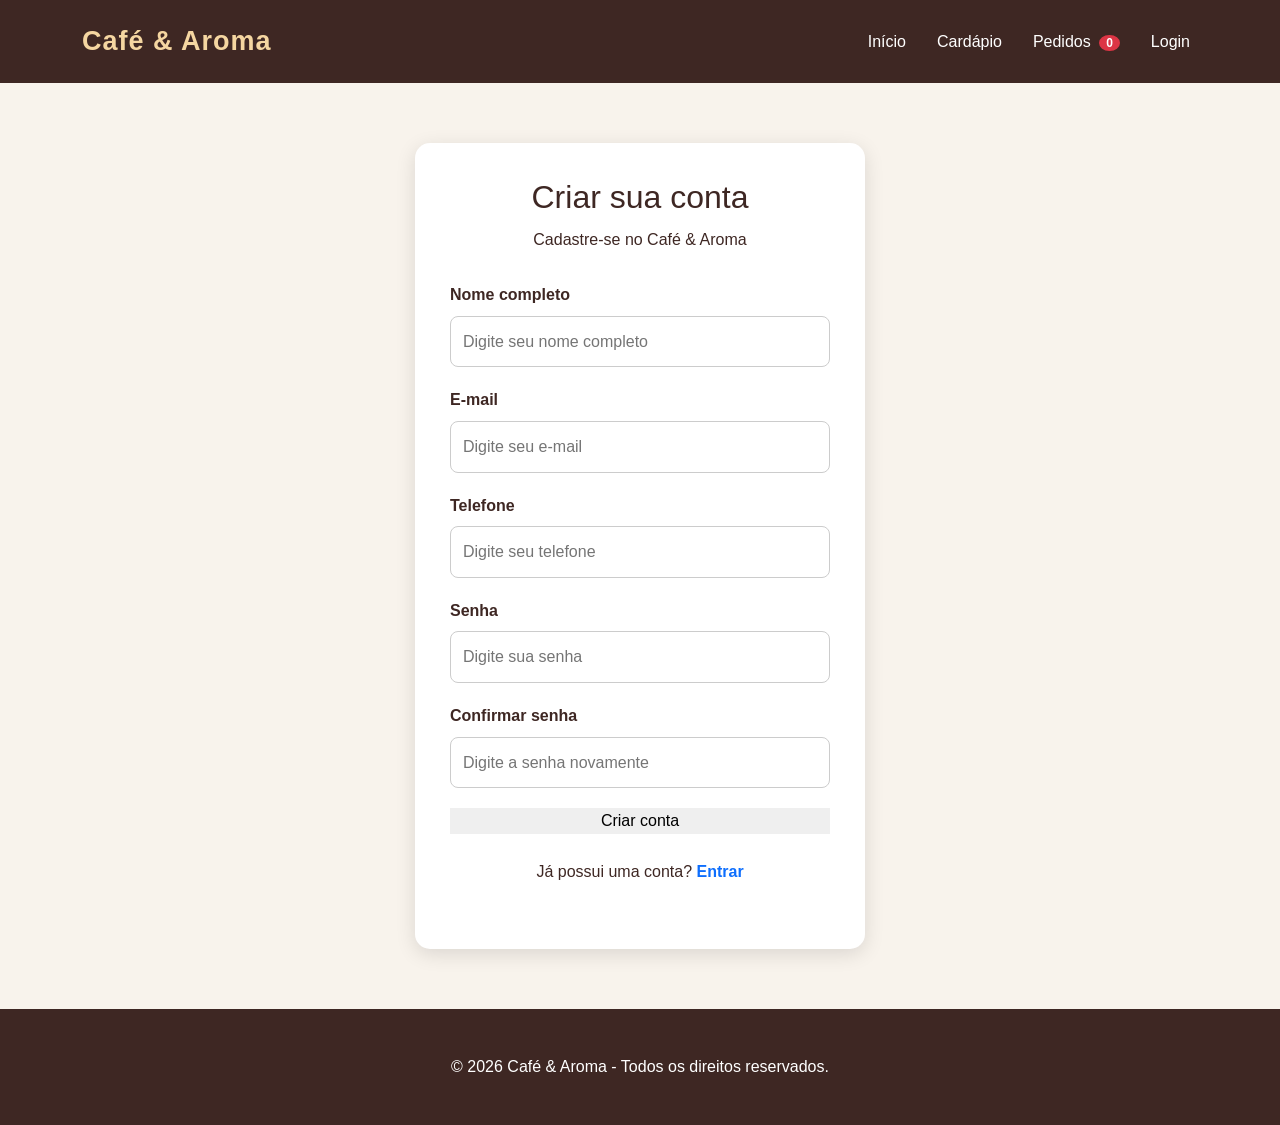
==== src/main/resources/templates/admin/cadastro.html @ d64258d6 "Projeto BUILD com o MAVEN" ====
<!DOCTYPE html>
<html lang="pt-br">

<head>

    <meta charset="UTF-8">

    <meta name="viewport"
          content="width=device-width, initial-scale=1.0">

    <title>Cadastro - Café & Aroma</title>


   
    <link href="https://cdn.jsdelivr.net/npm/bootstrap@5.3.8/dist/css/bootstrap.min.css"
          rel="stylesheet">


 

    <link rel="stylesheet"
          href="../../static/css/style.css">

</head>


<body>




<header>

    <nav class="navbar navbar-expand-lg">

        <div class="container">


           

            <a class="navbar-brand"
               href="../index.html">

                Café & Aroma

            </a>


            

            <button class="navbar-toggler"
                    type="button"
                    data-bs-toggle="collapse"
                    data-bs-target="#menu"
                    aria-controls="menu"
                    aria-expanded="false"
                    aria-label="Abrir menu">

                <span class="navbar-toggler-icon"></span>

            </button>


          

            <div class="collapse navbar-collapse"
                 id="menu">

                <ul class="navbar-nav ms-auto">


                    <li class="nav-item">

                        <a class="nav-link"
                           href="../index.html">

                            Início

                        </a>

                    </li>


                    <li class="nav-item">

                        <a class="nav-link"
                           href="../pedidos/cardapio.html">

                            Cardápio

                        </a>

                    </li>


                    <li class="nav-item">

                        <a class="nav-link"
                           href="../pedidos/pedidos.html">

                            Pedidos

                            <span id="contadorCarrinho"
                                  class="badge bg-danger">

                                0

                            </span>

                        </a>

                    </li>


                    <li class="nav-item">

                        <a class="nav-link"
                           href="login.html">

                            Login

                        </a>

                    </li>


                </ul>

            </div>

        </div>

    </nav>

</header>





<main>

    <section class="login">

        <div class="container">


            <h2>
                Criar sua conta
            </h2>


            <p>
                Cadastre-se no Café & Aroma
            </p>


            <form action="#"
                  method="post">


                <!-- NOME -->

                <div class="campo">

                    <label for="nome">
                        Nome completo
                    </label>

                    <input
                        type="text"
                        id="nome"
                        name="nome"
                        placeholder="Digite seu nome completo"
                        required>

                </div>


               

                <div class="campo">

                    <label for="email">
                        E-mail
                    </label>

                    <input
                        type="email"
                        id="email"
                        name="email"
                        placeholder="Digite seu e-mail"
                        required>

                </div>


               

                <div class="campo">

                    <label for="telefone">
                        Telefone
                    </label>

                    <input
                        type="tel"
                        id="telefone"
                        name="telefone"
                        placeholder="Digite seu telefone"
                        required>

                </div>


              

                <div class="campo">

                    <label for="senha">
                        Senha
                    </label>

                    <input
                        type="password"
                        id="senha"
                        name="senha"
                        placeholder="Digite sua senha"
                        required>

                </div>


               

                <div class="campo">

                    <label for="confirmarSenha">
                        Confirmar senha
                    </label>

                    <input
                        type="password"
                        id="confirmarSenha"
                        name="confirmarSenha"
                        placeholder="Digite a senha novamente"
                        required>

                </div>


                

                <button type="submit"
                        class="botao">

                    Criar conta

                </button>


            </form>


          

            <p class="cadastro">

                Já possui uma conta?

                <a href="login.html">

                    Entrar

                </a>

            </p>


        </div>

    </section>

</main>





<footer>

    <p>
        © 2026 Café & Aroma - Todos os direitos reservados.
    </p>

</footer>





<script src="https://cdn.jsdelivr.net/npm/bootstrap@5.3.8/dist/js/bootstrap.bundle.min.js"></script>



<script src="/static/js/carrinho.js"></script>


</body>

</html>
---- src/main/resources/static/css/style.css ----
/* =========================================
   CONFIGURAÇÕES GERAIS
========================================= */

* {
    margin: 0;
    padding: 0;
    box-sizing: border-box;
}

html {
    scroll-behavior: smooth;
}

body {
    font-family: Arial, Helvetica, sans-serif;
    background-color: #f8f3ec;
    color: #3e2723;
    line-height: 1.6;
}

img {
    max-width: 100%;
}

a {
    text-decoration: none;
}


/* =========================================
   NAVBAR
========================================= */

.navbar {
    background-color: #3e2723;
    padding: 15px 0;
}

.navbar-brand {
    color: #f5d6a1 !important;
    font-size: 27px;
    font-weight: bold;
    letter-spacing: 1px;
}

.nav-link {
    color: white !important;
    margin-left: 15px;
    font-weight: 500;
    transition: 0.3s;
}

.nav-link:hover {
    color: #f5d6a1 !important;
}

.nav-link.active {
    color: #f5d6a1 !important;
}

.navbar-toggler {
    border-color: #f5d6a1;
}

.navbar-toggler:focus {
    box-shadow: 0 0 0 0.2rem rgba(245, 214, 161, 0.3);
}

#contadorCarrinho {
    background-color: #c89b5c;
    color: white;
    border-radius: 50%;
    padding: 2px 7px;
    font-size: 12px;
    margin-left: 4px;
}


/* =========================================
   CARROSSEL
========================================= */

.hero {
    width: 100%;
    overflow: hidden;
}

#carouselCafe {
    width: 100%;
}

#carouselCafe .carousel-item {
    position: relative;
}

#carouselCafe .carousel-item img {
    display: block;
    width: 100%;
    height: 600px;
    object-fit: cover;
    object-position: center;
}

/* Escurece levemente a imagem para melhorar o texto */

#carouselCafe .carousel-item::after {
    content: "";
    position: absolute;
    inset: 0;
    background: rgba(0, 0, 0, 0.25);
    z-index: 1;
}

/* Texto do carrossel */

.carousel-caption {
    z-index: 2;
    bottom: 20%;
    left: 10%;
    right: 10%;
}

.carousel-caption h1,
.carousel-caption h2 {
    font-size: 45px;
    font-weight: bold;
    margin-bottom: 15px;
    text-shadow: 2px 2px 8px rgba(0, 0, 0, 0.6);
}

.carousel-caption p {
    font-size: 20px;
    margin-bottom: 25px;
    text-shadow: 1px 1px 5px rgba(0, 0, 0, 0.7);
}

.carousel-caption .btn {
    padding: 12px 28px;
    border-radius: 8px;
    font-weight: bold;
    transition: 0.3s;
}

.carousel-caption .btn:hover {
    background-color: #f5d6a1;
    color: #3e2723;
}


/* =========================================
   TÍTULOS / SUBTÍTULOS
========================================= */

.subtitulo {
    display: block;
    color: #a47745;
    font-size: 14px;
    font-weight: bold;
    letter-spacing: 3px;
    margin-bottom: 10px;
}

.introducao h1,
.sobre-nos h2,
.destaques h2,
.contato h2 {
    font-weight: bold;
    color: #3e2723;
}


/* =========================================
   INTRODUÇÃO
========================================= */

.introducao {
    padding: 80px 20px;
    background-color: #f8f3ec;
}

.introducao h1 {
    font-size: 40px;
    margin-bottom: 20px;
}

.introducao p {
    max-width: 700px;
    margin: 0 auto 30px;
    font-size: 18px;
    color: #66534c;
}

.introducao .btn {
    background-color: #6f4e37;
    color: white;
    border: none;
    padding: 13px 30px;
    border-radius: 8px;
    transition: 0.3s;
}

.introducao .btn:hover {
    background-color: #4e342e;
}


/* =========================================
   SOBRE NÓS
========================================= */

.sobre-nos {
    background-color: white;
    padding: 90px 20px;
}

.sobre-nos h2 {
    font-size: 40px;
    margin-bottom: 25px;
}

.sobre-nos p {
    color: #66534c;
    font-size: 17px;
    margin-bottom: 18px;
}

.sobre-nos .btn {
    margin-top: 10px;
    background-color: #6f4e37;
    border: none;
    padding: 13px 25px;
    border-radius: 8px;
}

.sobre-nos .btn:hover {
    background-color: #4e342e;
}


/* Destaques do Sobre Nós */

.sobre-destaques {
    display: flex;
    flex-direction: column;
    gap: 20px;
}

.destaque {
    display: flex;
    align-items: center;
    gap: 20px;
    background-color: #f8f3ec;
    padding: 25px;
    border-radius: 15px;
    border-left: 5px solid #c89b5c;
    transition: 0.3s;
}

.destaque:hover {
    transform: translateX(5px);
    box-shadow: 0 5px 18px rgba(0, 0, 0, 0.08);
}

.icone {
    width: 60px;
    height: 60px;
    min-width: 60px;
    display: flex;
    align-items: center;
    justify-content: center;
    background-color: #ead8c0;
    border-radius: 50%;
    font-size: 27px;
}

.destaque h3 {
    font-size: 20px;
    margin-bottom: 5px;
    color: #3e2723;
}

.destaque p {
    margin: 0;
    font-size: 15px;
}


/* =========================================
   DESTAQUES / CATEGORIAS
========================================= */

.destaques {
    padding: 90px 20px;
    background-color: #ead8c0;
}

.destaques h2 {
    font-size: 38px;
}

.destaque-card {
    height: 100%;
    border: none;
    border-radius: 15px;
    background-color: white;
    box-shadow: 0 5px 20px rgba(0, 0, 0, 0.08);
    transition: 0.3s;
}

.destaque-card:hover {
    transform: translateY(-8px);
    box-shadow: 0 10px 25px rgba(0, 0, 0, 0.12);
}

.destaque-card .card-body {
    padding: 35px 25px;
}

.card-icone {
    font-size: 45px;
    margin-bottom: 15px;
}

.destaque-card h3 {
    font-size: 24px;
    margin-bottom: 12px;
}

.destaque-card p {
    color: #6b5a52;
    margin: 0;
}


/* =========================================
   CHAMADA PARA PEDIDOS
========================================= */

.chamada-pedido {
    background-color: #6f4e37;
    color: white;
    padding: 80px 20px;
    text-align: center;
}

.chamada-pedido h2 {
    font-size: 38px;
    font-weight: bold;
    margin-bottom: 15px;
}

.chamada-pedido p {
    font-size: 18px;
    margin-bottom: 30px;
}

.chamada-pedido .btn {
    background-color: white;
    color: #3e2723;
    padding: 13px 30px;
    border-radius: 8px;
    font-weight: bold;
    transition: 0.3s;
}

.chamada-pedido .btn:hover {
    background-color: #f5d6a1;
    color: #3e2723;
}


/* =========================================
   TÍTULO DAS PÁGINAS
========================================= */

.pagina-titulo {
    background-color: #ead8c0;
    padding: 60px 20px;
    text-align: center;
}

.pagina-titulo h1 {
    font-size: 40px;
    font-weight: bold;
    margin-bottom: 10px;
}

.pagina-titulo p {
    font-size: 18px;
}


/* =========================================
   CARDÁPIO
========================================= */

.cardapio {
    padding: 60px 0;
}

.produto {
    background-color: white;
    border-radius: 15px;
    overflow: hidden;
    height: 100%;
    box-shadow: 0 4px 15px rgba(0, 0, 0, 0.10);
    transition: 0.3s;
}

.produto:hover {
    transform: translateY(-5px);
}

.produto img {
    width: 100%;
    height: 230px;
    object-fit: cover;
}

.produto-conteudo {
    padding: 25px;
}

.produto-conteudo h3 {
    font-size: 23px;
    margin-bottom: 10px;
}

.produto-conteudo p {
    color: #666;
    min-height: 48px;
}

.produto-conteudo strong {
    display: block;
    font-size: 21px;
    margin: 15px 0;
    color: #6f4e37;
}


/* =========================================
   BOTÃO PEDIR
========================================= */

.btn-pedir {
    width: 100%;
    border: none;
    background-color: #6f4e37;
    color: white;
    padding: 12px;
    border-radius: 8px;
    font-size: 16px;
    cursor: pointer;
    transition: 0.3s;
}

.btn-pedir:hover {
    background-color: #4e342e;
    transform: translateY(-2px);
}


/* =========================================
   PEDIDOS / CARRINHO
========================================= */

.pedidos {
    padding: 60px 0;
    min-height: 500px;
}

.item-carrinho {
    background-color: white;
    padding: 20px;
    margin-bottom: 15px;
    border-radius: 12px;
    display: flex;
    align-items: center;
    justify-content: space-between;
    gap: 20px;
    box-shadow: 0 3px 10px rgba(0, 0, 0, 0.08);
}

.item-info {
    flex: 1;
}

.item-info h3 {
    margin-bottom: 5px;
}

.item-info p {
    margin: 0;
    color: #6f4e37;
}

.item-acoes {
    display: flex;
    align-items: center;
    gap: 10px;
}

.item-acoes button {
    border: none;
    background-color: #6f4e37;
    color: white;
    width: 35px;
    height: 35px;
    border-radius: 5px;
    cursor: pointer;
}

.item-acoes span {
    font-weight: bold;
    min-width: 20px;
    text-align: center;
}

.item-acoes .btn-remover {
    width: auto;
    padding: 0 12px;
    background-color: #a94442;
}

.subtotal {
    min-width: 100px;
    text-align: right;
}

.total-pedido {
    background-color: white;
    margin-top: 30px;
    padding: 30px;
    border-radius: 12px;
    text-align: right;
}

.total-pedido h3 {
    margin-bottom: 20px;
}

.btn-finalizar {
    background-color: #6f4e37;
    color: white;
    border: none;
    padding: 13px 25px;
    border-radius: 8px;
    cursor: pointer;
    margin-right: 10px;
}

.btn-finalizar:hover {
    background-color: #4e342e;
}

.btn-voltar {
    display: inline-block;
    text-decoration: none;
    background-color: #ead8c0;
    color: #3e2723;
    padding: 13px 25px;
    border-radius: 8px;
}

.carrinho-vazio {
    background-color: white;
    padding: 50px;
    border-radius: 15px;
    text-align: center;
}

.carrinho-vazio h3 {
    margin-bottom: 15px;
}

.carrinho-vazio p {
    margin-bottom: 25px;
}


/* =========================================
   CONTATO
========================================= */

.contato {
    background-color: #f8f3ec;
    padding: 90px 20px;
}

.contato h2 {
    font-size: 38px;
    margin-bottom: 15px;
}

.contato > .container > p {
    color: #66534c;
    font-size: 18px;
}

.contato-box {
    background-color: white;
    max-width: 600px;
    margin: 30px auto 0;
    padding: 30px;
    border-radius: 15px;
    box-shadow: 0 5px 20px rgba(0, 0, 0, 0.08);
}

.contato-box p {
    margin: 12px 0;
    font-size: 17px;
}


/* =========================================
   FOOTER
========================================= */

footer {
    background-color: #3e2723;
    color: white;
    text-align: center;
    padding: 40px 20px;
}

footer h3 {
    color: #f5d6a1;
    font-size: 25px;
    margin-bottom: 10px;
}

footer p {
    margin: 5px 0;
}

footer .copyright {
    margin-top: 20px;
    font-size: 14px;
    color: #d8c8bc;
}


/* =========================================
   RESPONSIVO - TABLET
========================================= */

@media (max-width: 768px) {

    .navbar-brand {
        font-size: 23px;
    }

    #carouselCafe .carousel-item img {
        height: 400px;
    }

    .carousel-caption {
        bottom: 15%;
    }

    .carousel-caption h1,
    .carousel-caption h2 {
        font-size: 30px;
    }

    .carousel-caption p {
        font-size: 16px;
    }

    .introducao {
        padding: 60px 20px;
    }

    .introducao h1 {
        font-size: 32px;
    }

    .sobre-nos {
        padding: 65px 20px;
    }

    .sobre-nos h2 {
        font-size: 32px;
    }

    .destaques {
        padding: 65px 20px;
    }

    .destaques h2 {
        font-size: 30px;
    }

    .chamada-pedido h2 {
        font-size: 30px;
    }

    .contato {
        padding: 65px 20px;
    }

    .contato h2 {
        font-size: 30px;
    }

    .item-carrinho {
        flex-direction: column;
        align-items: flex-start;
    }

    .item-acoes {
        width: 100%;
    }

    .subtotal {
        text-align: left;
    }

    .total-pedido {
        text-align: center;
    }

    .btn-finalizar,
    .btn-voltar {
        display: block;
        width: 100%;
        margin: 10px 0;
        text-align: center;
    }
}


/* =========================================
   RESPONSIVO - CELULAR
========================================= */

@media (max-width: 480px) {

    .navbar {
        padding: 12px 0;
    }

    #carouselCafe .carousel-item img {
        height: 300px;
    }

    .carousel-caption {
        bottom: 10%;
        left: 5%;
        right: 5%;
    }

    .carousel-caption h1,
    .carousel-caption h2 {
        font-size: 24px;
    }

    .carousel-caption p {
        font-size: 14px;
        margin-bottom: 15px;
    }

    .carousel-caption .btn {
        padding: 9px 18px;
        font-size: 14px;
    }

    .introducao h1 {
        font-size: 27px;
    }

    .introducao p {
        font-size: 16px;
    }

    .sobre-nos h2 {
        font-size: 28px;
    }

    .destaque {
        padding: 20px;
    }

    .icone {
        width: 50px;
        height: 50px;
        min-width: 50px;
        font-size: 22px;
    }

    .destaque h3 {
        font-size: 18px;
    }

    .destaque p {
        font-size: 14px;
    }

    .produto img {
        height: 200px;
    }

    .pagina-titulo {
        padding: 40px 15px;
    }

    .pagina-titulo h1 {
        font-size: 30px;
    }

    .contato-box {
        padding: 20px;
    }

    footer {
        padding: 30px 15px;
    }
}
* {
    margin: 0;
    padding: 0;
    box-sizing: border-box;
    font-family: Arial, sans-serif;
}

/* LOGIN */

.login {
    padding: 60px 20px;
    min-height: 500px;
}

.login .container {
    max-width: 450px;
    margin: 0 auto;
    background-color: #ffffff;
    padding: 35px;
    border-radius: 15px;
    box-shadow: 0 5px 20px rgba(0, 0, 0, 0.12);
}

.login h2 {
    text-align: center;
    margin-bottom: 10px;
}

.login .container > p {
    text-align: center;
    margin-bottom: 30px;
}

.campo {
    margin-bottom: 20px;
}

.campo label {
    display: block;
    margin-bottom: 8px;
    font-weight: bold;
}

.campo input {
    width: 100%;
    padding: 12px;
    border: 1px solid #ccc;
    border-radius: 8px;
    font-size: 16px;
}

.campo input:focus {
    outline: none;
    border-color: #8b5e3c;
}

.login .botao {
    width: 100%;
    border: none;
    cursor: pointer;
    text-align: center;
}

.cadastro {
    margin-top: 25px;
}

.cadastro a {
    text-decoration: none;
    font-weight: bold;
}
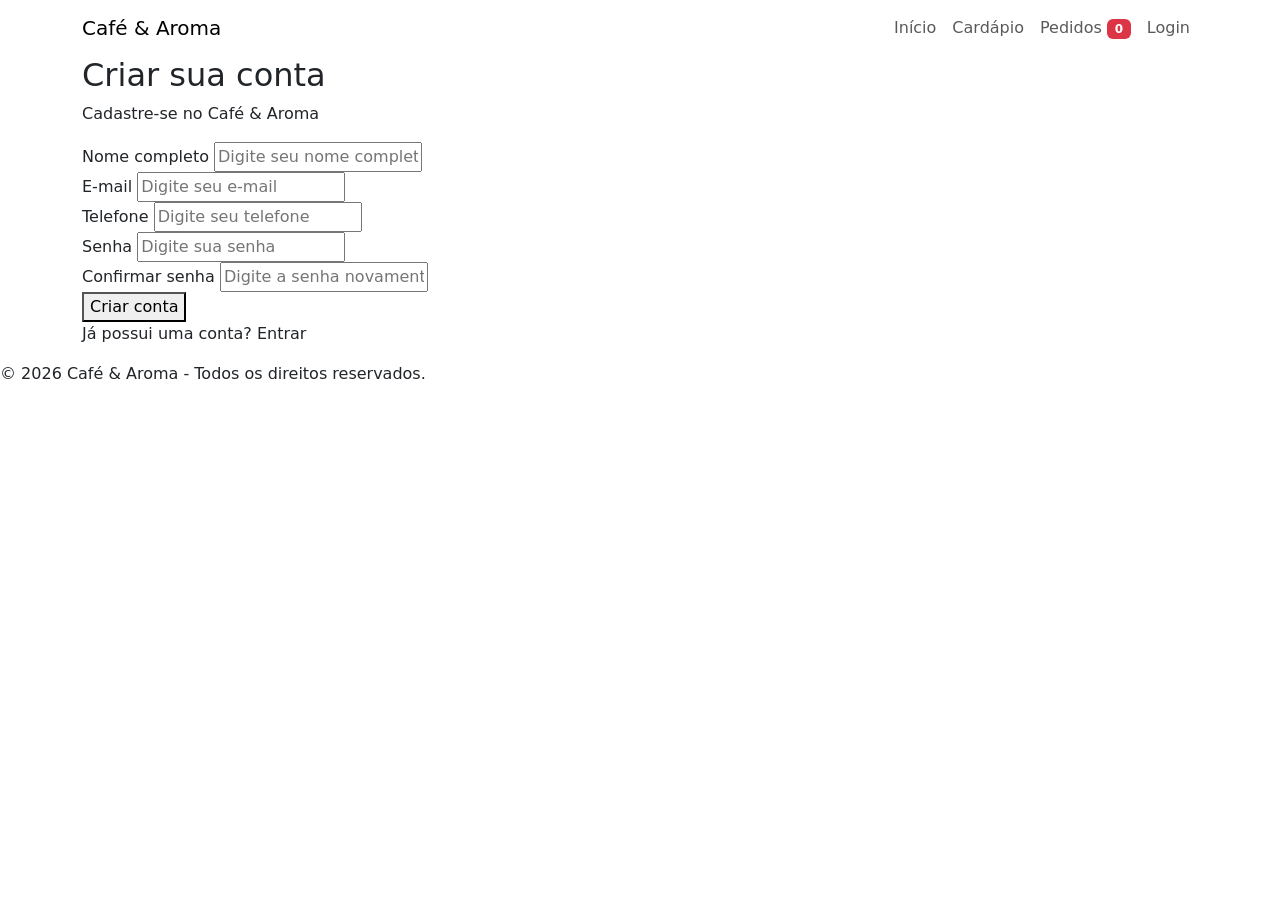
==== commit 3f3d9663: "demais recursos" ====
--- a/src/main/resources/templates/admin/cadastro.html
+++ b/src/main/resources/templates/admin/cadastro.html
@@ -1,6 +1,6 @@
 
 <!DOCTYPE html>
-<html lang="pt-br">
+<html lang="pt-br" xmlns:th="http://www.thymeleaf.org">
 
 <head>
 
@@ -12,15 +12,16 @@
     <title>Cadastro - Café & Aroma</title>
 
 
-   
+    <!-- Bootstrap -->
+
     <link href="https://cdn.jsdelivr.net/npm/bootstrap@5.3.8/dist/css/bootstrap.min.css"
           rel="stylesheet">
 
 
- 
+    <!-- CSS do projeto -->
 
     <link rel="stylesheet"
-          href="../../static/css/style.css">
+          th:href="@{/css/style.css}">
 
 </head>
 
@@ -28,7 +29,7 @@
 <body>
 
 
-
+<!-- ================= HEADER ================= -->
 
 <header>
 
@@ -37,17 +38,17 @@
         <div class="container">
 
 
-           
+            <!-- NOME DA CAFETERIA -->
 
             <a class="navbar-brand"
-               href="../index.html">
+               th:href="@{/}">
 
                 Café & Aroma
 
             </a>
 
 
-            
+            <!-- BOTÃO MENU MOBILE -->
 
             <button class="navbar-toggler"
                     type="button"
@@ -62,7 +63,7 @@
             </button>
 
 
-          
+            <!-- MENU -->
 
             <div class="collapse navbar-collapse"
                  id="menu">
@@ -70,10 +71,12 @@
                 <ul class="navbar-nav ms-auto">
 
 
+                    <!-- INÍCIO -->
+
                     <li class="nav-item">
 
                         <a class="nav-link"
-                           href="../index.html">
+                           th:href="@{/}">
 
                             Início
 
@@ -82,10 +85,12 @@
                     </li>
 
 
+                    <!-- CARDÁPIO -->
+
                     <li class="nav-item">
 
                         <a class="nav-link"
-                           href="../pedidos/cardapio.html">
+                           th:href="@{/cardapio}">
 
                             Cardápio
 
@@ -94,10 +99,12 @@
                     </li>
 
 
+                    <!-- PEDIDOS -->
+
                     <li class="nav-item">
 
                         <a class="nav-link"
-                           href="../pedidos/pedidos.html">
+                           th:href="@{/pedidos}">
 
                             Pedidos
 
@@ -113,10 +120,12 @@
                     </li>
 
 
+                    <!-- LOGIN -->
+
                     <li class="nav-item">
 
                         <a class="nav-link"
-                           href="login.html">
+                           th:href="@{/login}">
 
                             Login
 
@@ -137,7 +146,7 @@
 
 
 
-
+<!-- ================= CADASTRO ================= -->
 
 <main>
 
@@ -145,6 +154,8 @@
 
         <div class="container">
 
+
+            <!-- TÍTULO -->
 
             <h2>
                 Criar sua conta
@@ -156,7 +167,10 @@
             </p>
 
 
-            <form action="#"
+
+            <!-- FORMULÁRIO -->
+
+            <form th:action="@{/cadastro}"
                   method="post">
 
 
@@ -169,16 +183,17 @@
                     </label>
 
                     <input
-                        type="text"
-                        id="nome"
-                        name="nome"
-                        placeholder="Digite seu nome completo"
-                        required>
-
-                </div>
-
-
-               
+                            type="text"
+                            id="nome"
+                            name="nome"
+                            placeholder="Digite seu nome completo"
+                            required>
+
+                </div>
+
+
+
+                <!-- E-MAIL -->
 
                 <div class="campo">
 
@@ -187,16 +202,17 @@
                     </label>
 
                     <input
-                        type="email"
-                        id="email"
-                        name="email"
-                        placeholder="Digite seu e-mail"
-                        required>
-
-                </div>
-
-
-               
+                            type="email"
+                            id="email"
+                            name="email"
+                            placeholder="Digite seu e-mail"
+                            required>
+
+                </div>
+
+
+
+                <!-- TELEFONE -->
 
                 <div class="campo">
 
@@ -205,16 +221,17 @@
                     </label>
 
                     <input
-                        type="tel"
-                        id="telefone"
-                        name="telefone"
-                        placeholder="Digite seu telefone"
-                        required>
-
-                </div>
-
-
-              
+                            type="tel"
+                            id="telefone"
+                            name="telefone"
+                            placeholder="Digite seu telefone"
+                            required>
+
+                </div>
+
+
+
+                <!-- SENHA -->
 
                 <div class="campo">
 
@@ -223,16 +240,17 @@
                     </label>
 
                     <input
-                        type="password"
-                        id="senha"
-                        name="senha"
-                        placeholder="Digite sua senha"
-                        required>
-
-                </div>
-
-
-               
+                            type="password"
+                            id="senha"
+                            name="senha"
+                            placeholder="Digite sua senha"
+                            required>
+
+                </div>
+
+
+
+                <!-- CONFIRMAR SENHA -->
 
                 <div class="campo">
 
@@ -241,16 +259,17 @@
                     </label>
 
                     <input
-                        type="password"
-                        id="confirmarSenha"
-                        name="confirmarSenha"
-                        placeholder="Digite a senha novamente"
-                        required>
-
-                </div>
-
-
-                
+                            type="password"
+                            id="confirmarSenha"
+                            name="confirmarSenha"
+                            placeholder="Digite a senha novamente"
+                            required>
+
+                </div>
+
+
+
+                <!-- BOTÃO -->
 
                 <button type="submit"
                         class="botao">
@@ -263,13 +282,14 @@
             </form>
 
 
-          
+
+            <!-- LINK PARA LOGIN -->
 
             <p class="cadastro">
 
                 Já possui uma conta?
 
-                <a href="login.html">
+                <a th:href="@{/login}">
 
                     Entrar
 
@@ -286,7 +306,7 @@
 
 
 
-
+<!-- ================= FOOTER ================= -->
 
 <footer>
 
@@ -298,13 +318,17 @@
 
 
 
-
-
-<script src="https://cdn.jsdelivr.net/npm/bootstrap@5.3.8/dist/js/bootstrap.bundle.min.js"></script>
-
-
-
-<script src="/static/js/carrinho.js"></script>
+<!-- Bootstrap JS -->
+
+<script src="https://cdn.jsdelivr.net/npm/bootstrap@5.3.8/dist/js/bootstrap.bundle.min.js">
+</script>
+
+
+
+<!-- JavaScript do carrinho -->
+
+<script th:src="@{/js/carrinho.js}">
+</script>
 
 
 </body>
